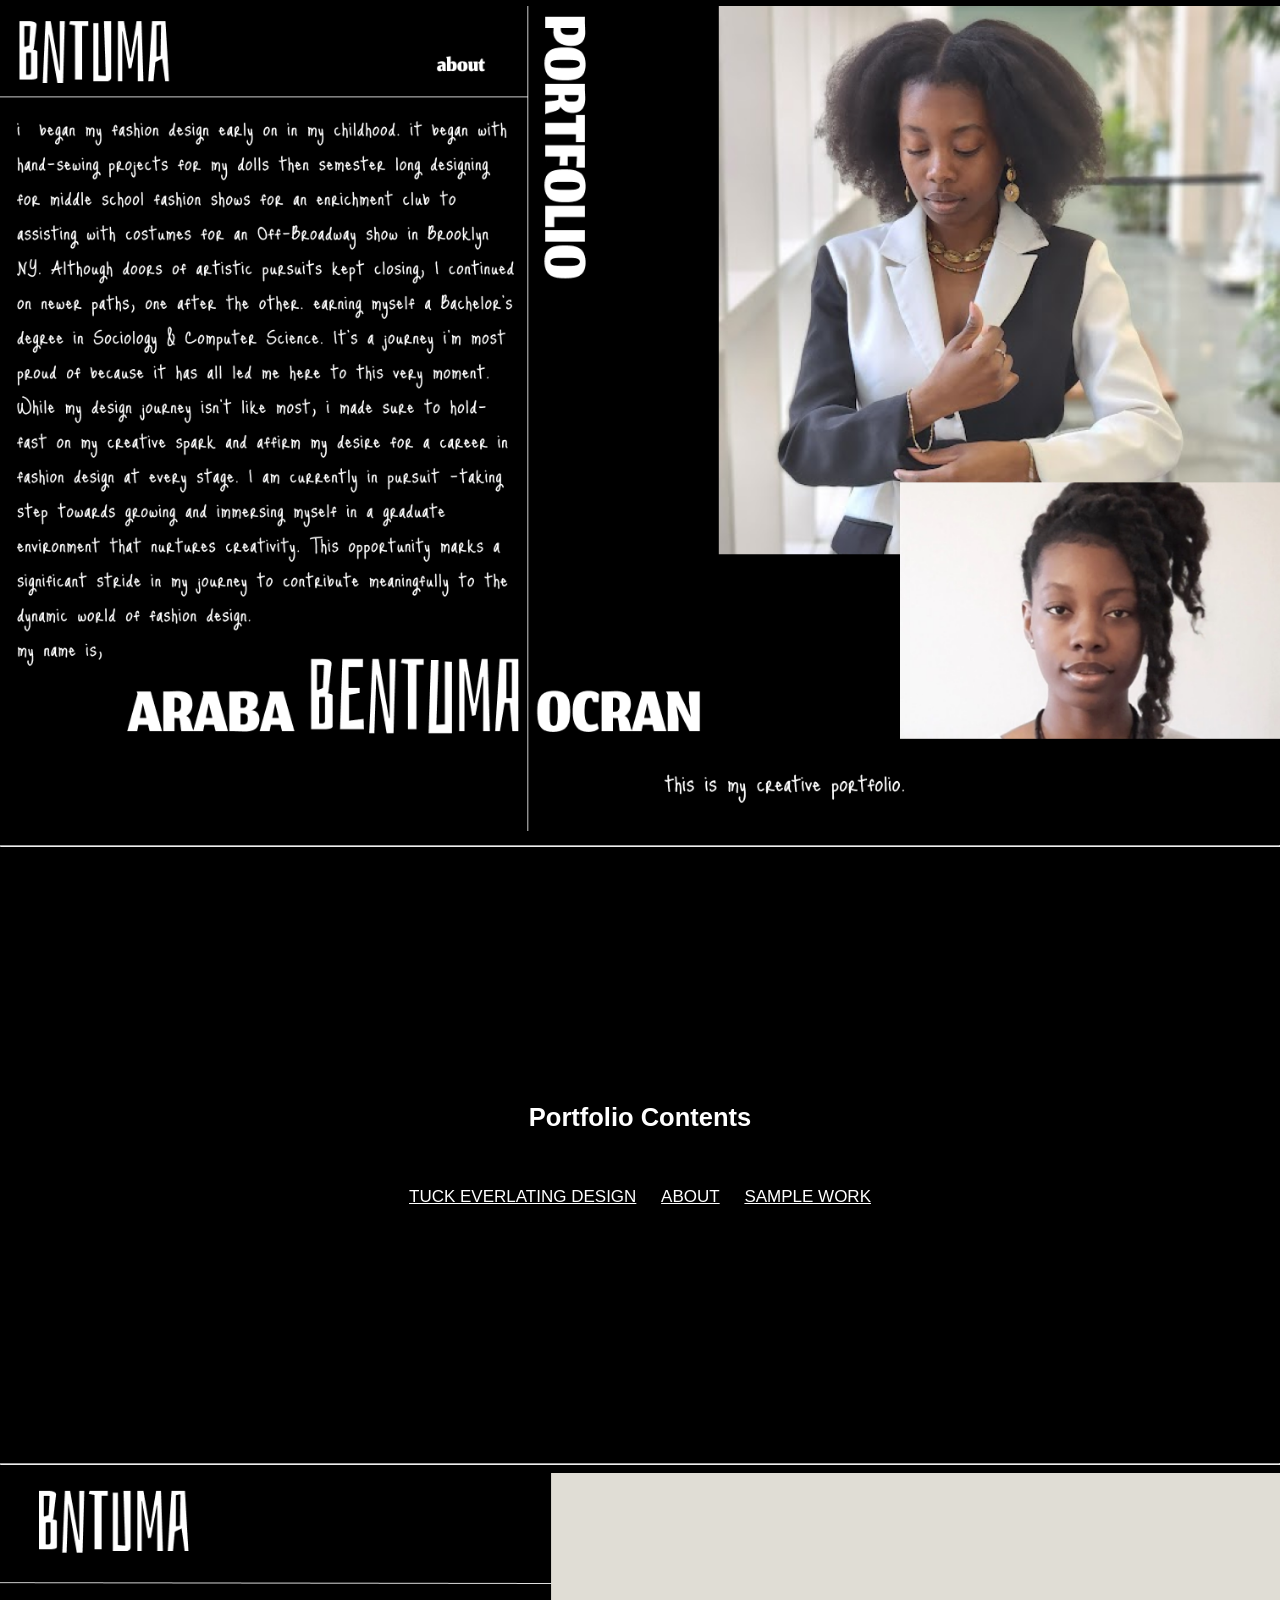
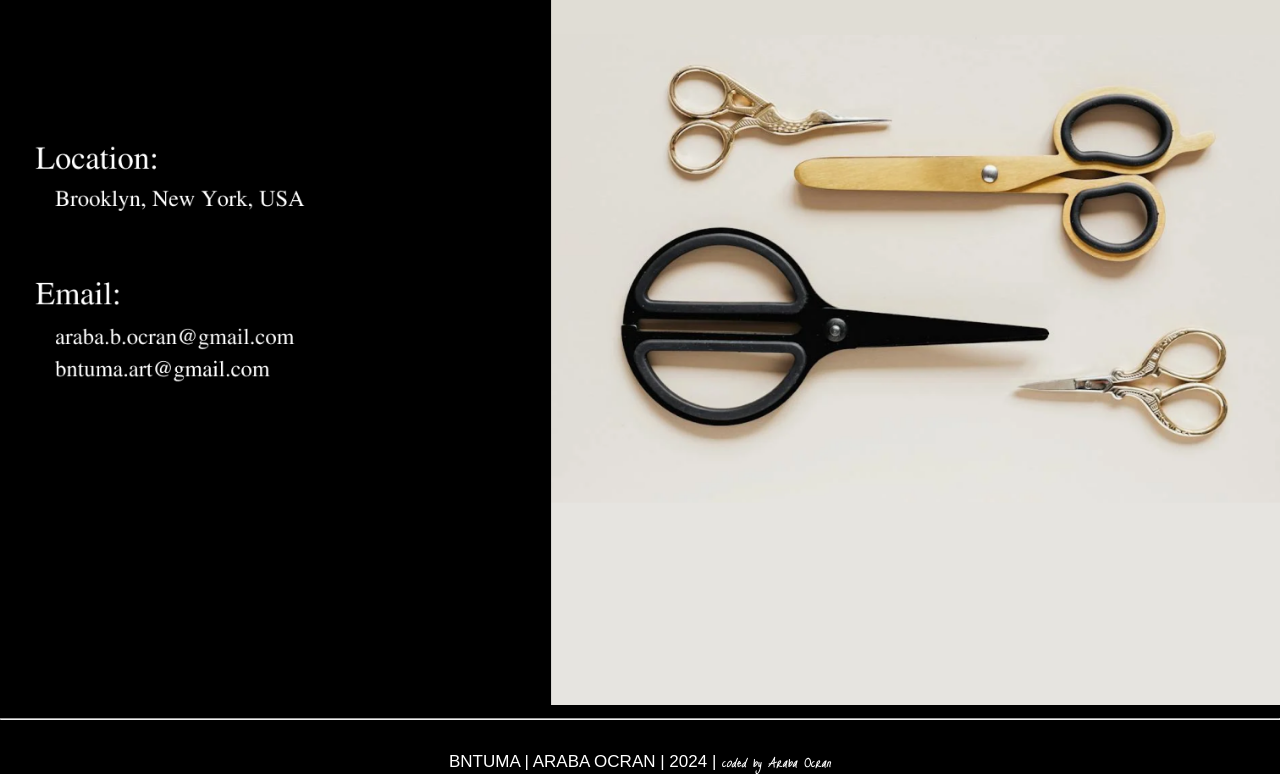
==== about.html @ c61c1c08 "Add files via upload" ====
<!DOCTYPE html>
<html lang="en">
<head>
    <meta charset="UTF-8">
    <meta name="viewport" content="width=device-width, initial-scale=1.0">
    <meta http-equiv="X-UA-Compatible" content="ie=edge">
    <title> HOME </title>
    <link rel="stylesheet" href="./style.css">
    <link rel="icon" href="./favicon.ico" type="image/x-icon">
    
    <style>
        body{
            color: #fff;
        }
        a{
           padding: 10px;
            color: #fff;
        }
        img{
            width: 100%;
        }
        h2{
            color: #fff;
            text-align: center;
            margin-bottom: 55px
        }
        .pc{
            text-align: center;
        }
        .footer{
            text-align: center;
        }
    
    </style>
</head>
    
    <body>
        <img src="ABOUT.png">
        <hr>
        <div class="pc" style="margin-top: 20%; margin-bottom: 20%;">
            <h2>Portfolio Contents</h2>
        
            <a href="tuckever.html">TUCK EVERLATING DESIGN</a> 
            <a href="about.html">ABOUT</a>
            <a href="sample.html">SAMPLE WORK</a>
        
        </div>
        <hr>
        <img src="CONTACT.png">
        <div class="footer">
             <hr>
             <br> BNTUMA |  ARABA OCRAN | 2024  | <i style="color: #FFF; font-family: Just Me Again Down Here;"> coded by Araba Ocran</i> </div>
    </body>
    





</html>
---- style.css ----
@import url('https://fonts.googleapis.com/css2?family=Lancelot&display=swap');
@import url('https://fonts.googleapis.com/css2?family=Corben&display=swap');
@import url('https://fonts.googleapis.com/css2?family=Jomhuria&display=swap');
@import url('https://fonts.googleapis.com/css2?family=Bahianita&display=swap');
@import url('https://fonts.googleapis.com/css2?family=Just+Me+Again+Down+Here&display=swap');



* {
  box-sizing: border-box;
}

body {
  margin: 0;
  font-family: Arial;
  font-size: 17px;
background-color: #000;
}
h1{
font-family: 'Bahianita', sans-serif;
    color: #fff;
    letter-spacing: 2px;
    margin-left: 20px;
}

P{

}
.navigator{
    text-align: center;
    margin: 8%;
    color: #fff;
    padding: 
}
.navigator a{
    color: #fff;
    padding: 18px;
}
#myVideo {
  position: fixed;
  right: 0;
  bottom: 0;
  min-width: 100%; 
  min-height: 100%;
}
.content {
  position: absolute;
  bottom: 20%;
  background: rgba(0, 0, 0, 0.03);
  color: #f1f1f1;
  width: 100%;
  padding: 10px;
    text-align: center;
}
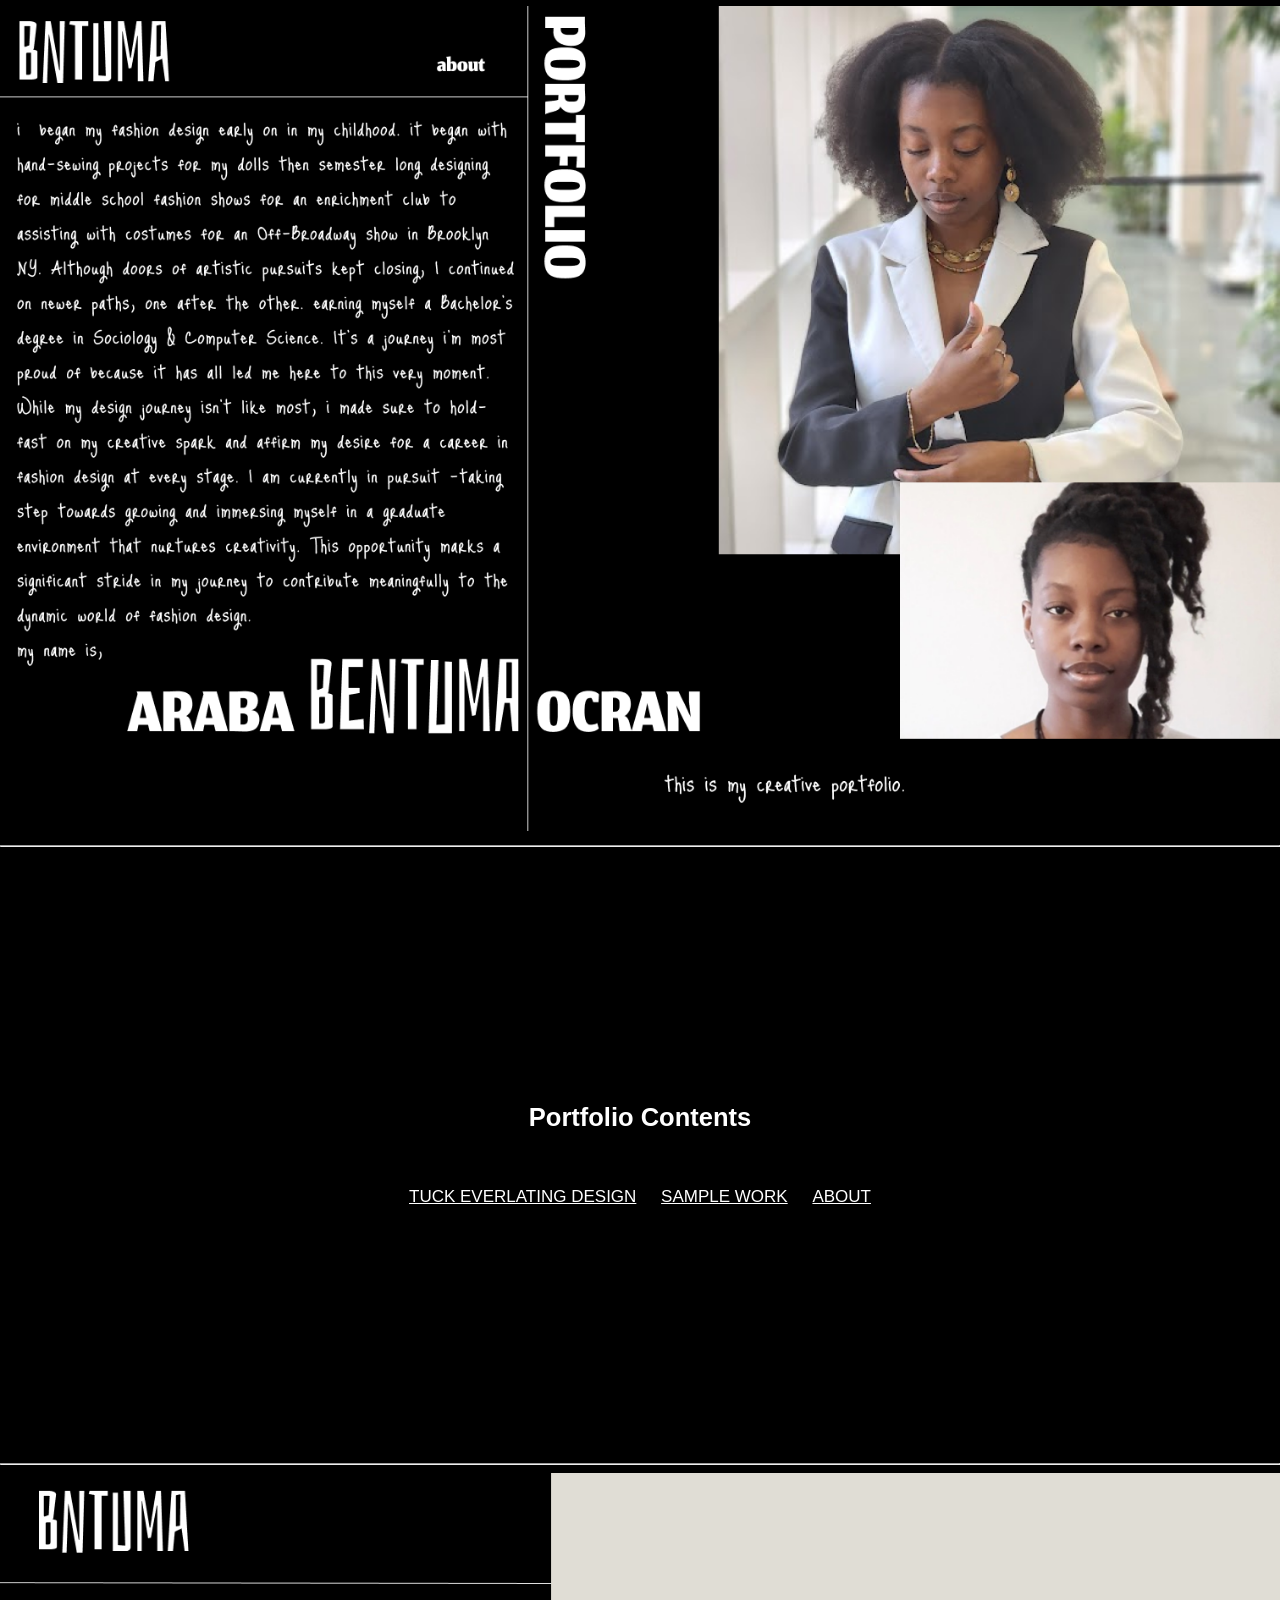
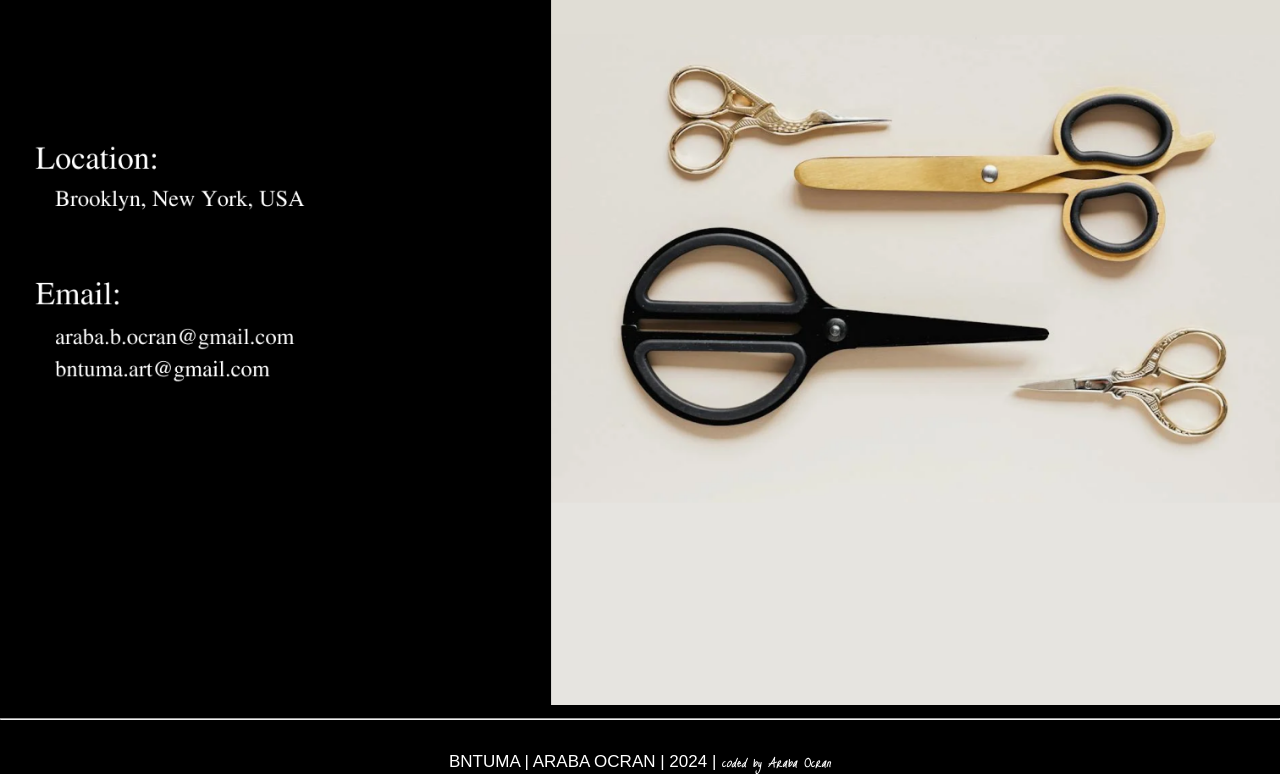
==== commit 88ba9255: "Update about.html" ====
--- a/about.html
+++ b/about.html
@@ -41,8 +41,8 @@
             <h2>Portfolio Contents</h2>
         
             <a href="tuckever.html">TUCK EVERLATING DESIGN</a> 
+            <a href="sample.html">SAMPLE WORK</a>
             <a href="about.html">ABOUT</a>
-            <a href="sample.html">SAMPLE WORK</a>
         
         </div>
         <hr>
@@ -57,4 +57,4 @@
 
 
 
-</html>+</html>
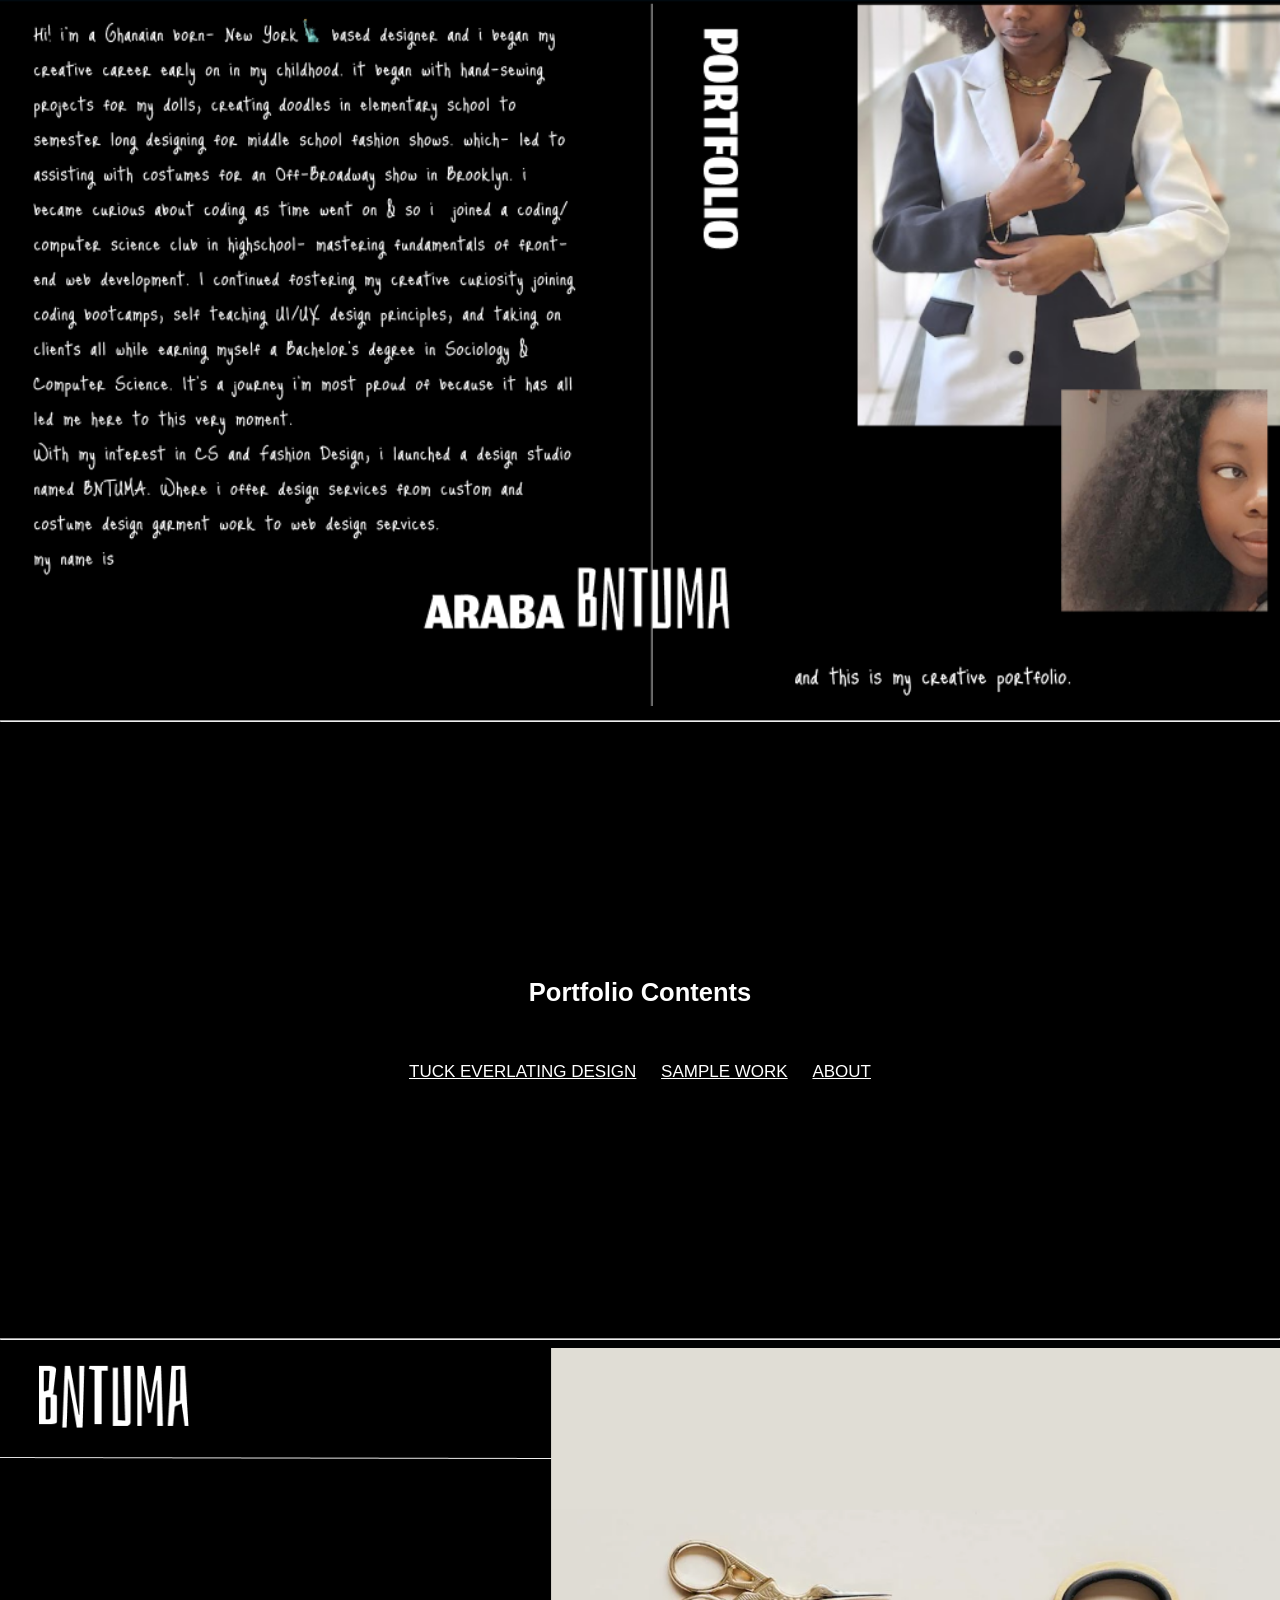
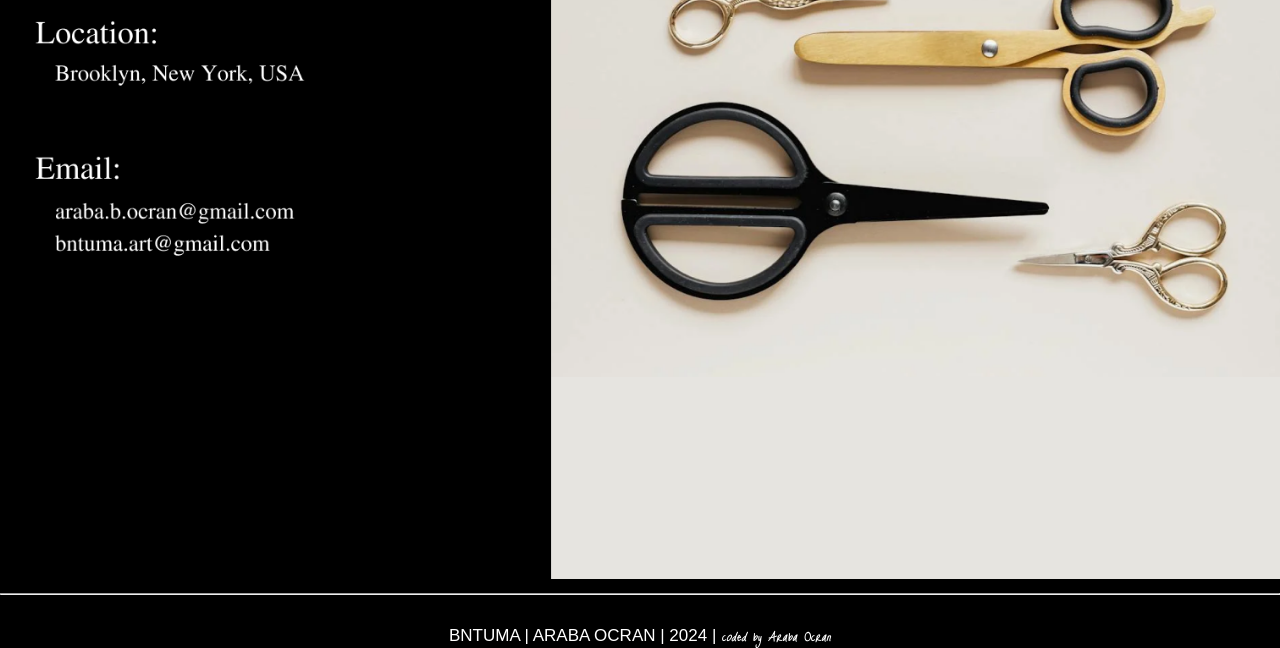
==== commit af0aec33: "Update about.html" ====
--- a/about.html
+++ b/about.html
@@ -41,8 +41,8 @@
             <h2>Portfolio Contents</h2>
         
             <a href="tuckever.html">TUCK EVERLATING DESIGN</a> 
-            <a href="sample.html">SAMPLE WORK</a>
-            <a href="about.html">ABOUT</a>
+            <a href="https://bntuma.com/gallery.html">SAMPLE WORK</a>
+            <a href="https://www.bntuma.com/about.html">ABOUT</a>
         
         </div>
         <hr>
